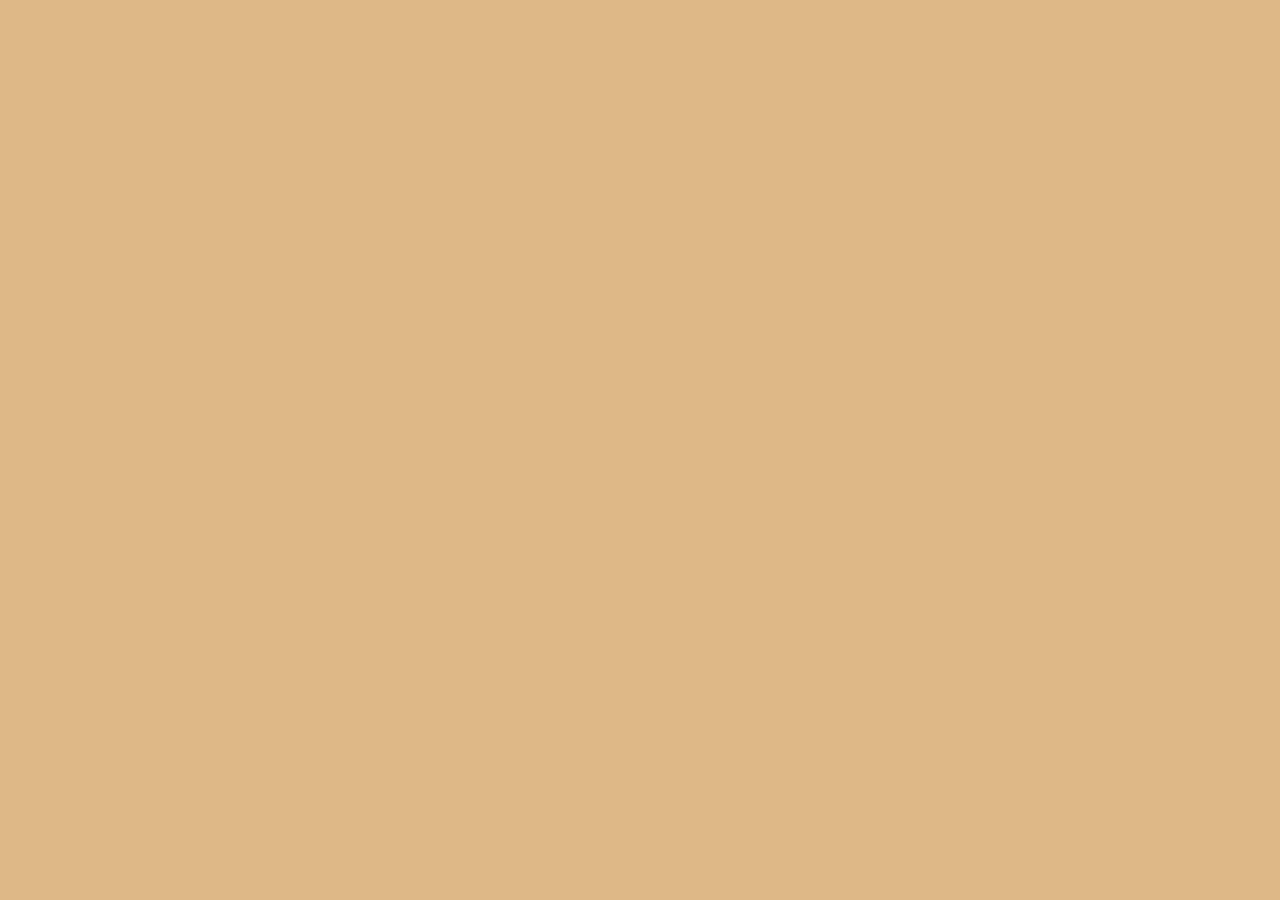
==== CSS-Mysite/index.html @ 991d7bc8 "CSs" ====
<!DOCTYPE html>
<html lang="en">
<head>
    <meta charset="UTF-8">
    <meta name="viewport" content="width=device-width, initial-scale=1.0">
    <link rel="stylesheet" href="css/styles.css">
    <title>Document</title>
</head>
<body>
    
</body>
</html>
---- CSS-Mysite/css/styles.css ----
body {
  background-color: burlywood;
  font-family: Arial, sans-serif;
}
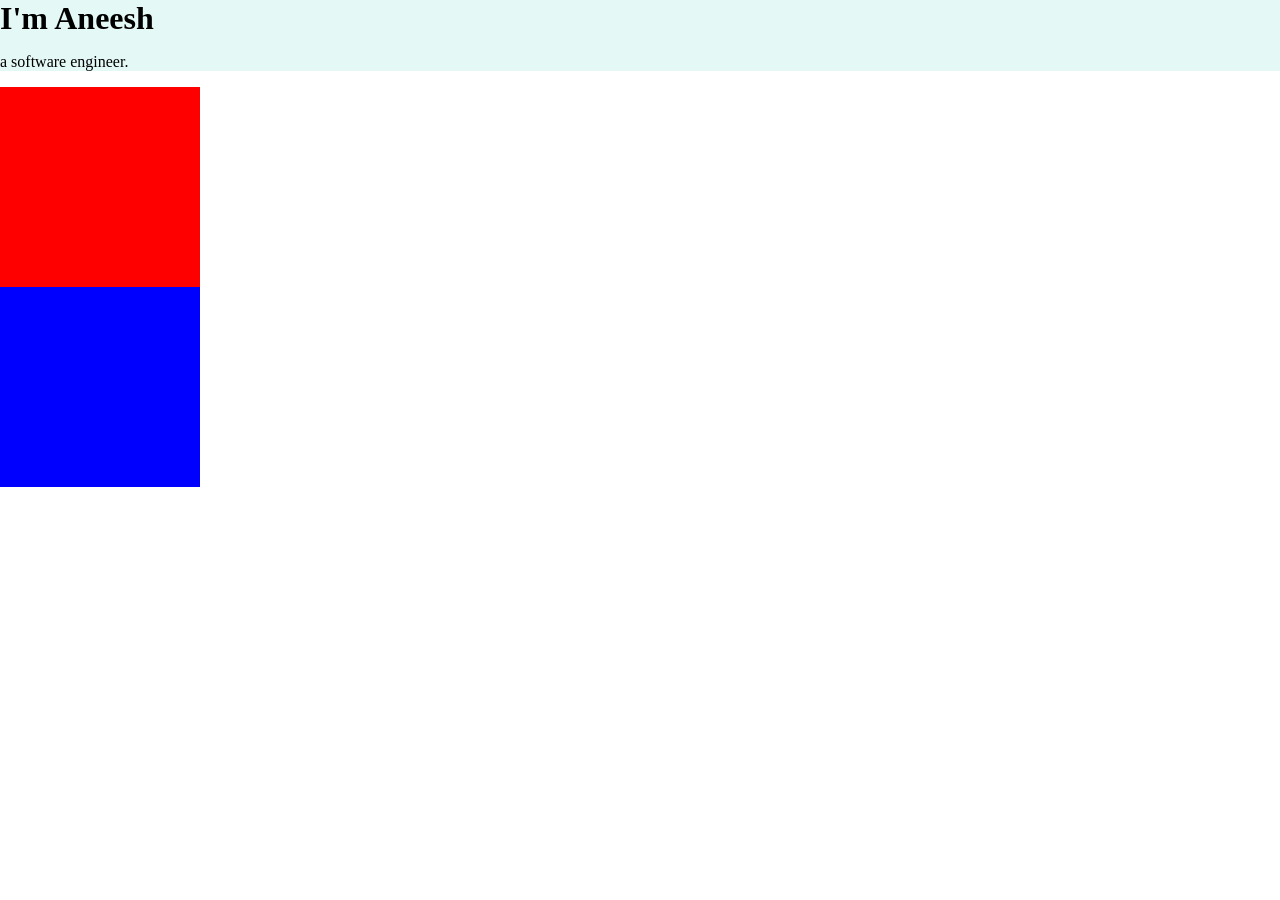
==== commit 479b1e79: "margin-border-padding" ====
--- a/CSS-Mysite/index.html
+++ b/CSS-Mysite/index.html
@@ -1,12 +1,18 @@
-<!DOCTYPE html>
+<!doctype html>
 <html lang="en">
-<head>
-    <meta charset="UTF-8">
-    <meta name="viewport" content="width=device-width, initial-scale=1.0">
-    <link rel="stylesheet" href="css/styles.css">
-    <title>Document</title>
-</head>
-<body>
-    
-</body>
-</html>+  <head>
+    <meta charset="UTF-8" />
+    <meta name="viewport" content="width=device-width, initial-scale=1.0" />
+    <link rel="stylesheet" href="css/styles.css" />
+    <link rel="icon" href="favicon.ico" />
+    <title>Aneesh</title>
+  </head>
+  <body>
+    <div class="top-container">
+      <h1>I'm Aneesh</h1>
+      <p>a software engineer.</p>
+    </div>
+   <div class="middle-container"></div>
+   <div class="bottom-container"></div>
+  </body>
+</html>
--- a/CSS-Mysite/css/styles.css
+++ b/CSS-Mysite/css/styles.css
@@ -1,4 +1,25 @@
 body {
-  background-color: burlywood;
-  font-family: Arial, sans-serif;
+  margin: 0;
 }
+h1 {
+  margin: 0;
+}
+div {
+  background-color: #6fe6fc;
+}
+
+.top-container {
+  background-color: #e4f9f5;
+}
+
+.middle-container {
+  background-color: red;
+  width: 200px;
+  height: 200px;
+}
+
+.bottom-container {
+  background-color: blue;
+  width: 200px;
+  height: 200px;
+}
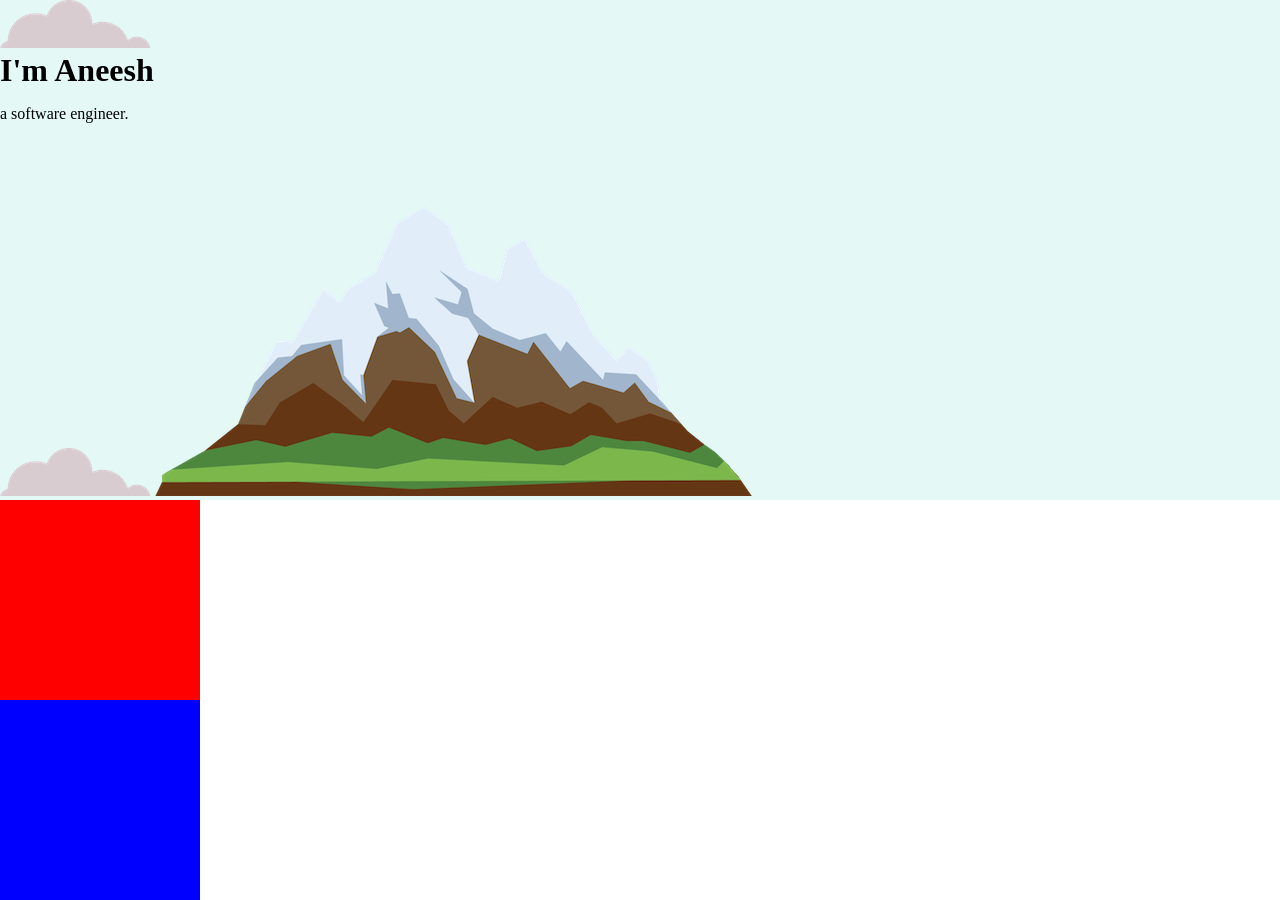
==== commit 77b1451e: "adding images to my website" ====
--- a/CSS-Mysite/index.html
+++ b/CSS-Mysite/index.html
@@ -9,10 +9,13 @@
   </head>
   <body>
     <div class="top-container">
+      <img src="images/cloud.png" alt="cloud-img" />
       <h1>I'm Aneesh</h1>
       <p>a software engineer.</p>
+      <img src="images/cloud.png" alt="cloud-img" />
+      <img src="images/mountain.png" alt="mountain-img" />
     </div>
-   <div class="middle-container"></div>
-   <div class="bottom-container"></div>
+    <div class="middle-container"></div>
+    <div class="bottom-container"></div>
   </body>
 </html>
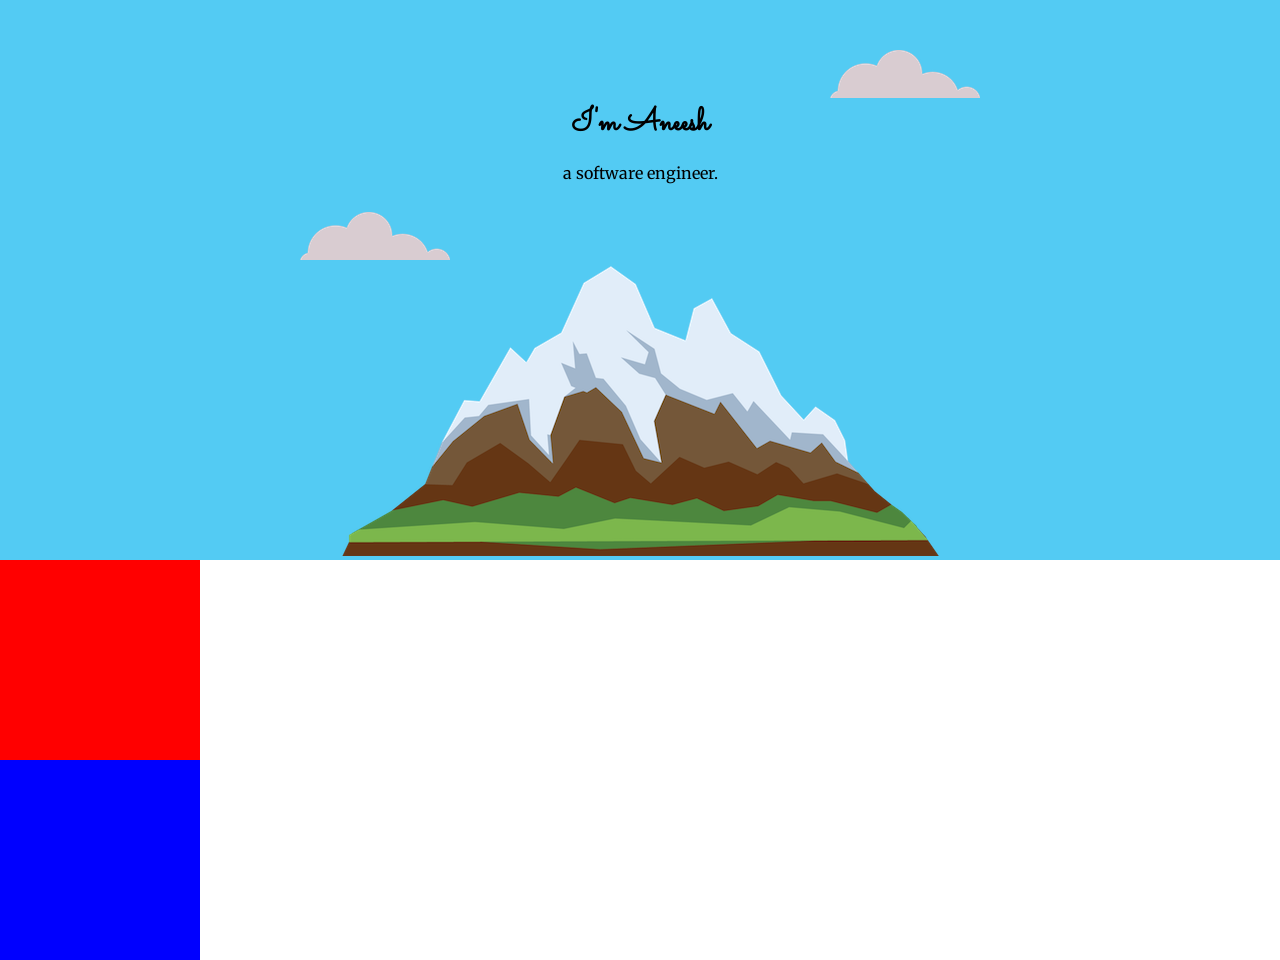
==== commit 6adaa107: "adding google fonts" ====
--- a/CSS-Mysite/index.html
+++ b/CSS-Mysite/index.html
@@ -5,14 +5,20 @@
     <meta name="viewport" content="width=device-width, initial-scale=1.0" />
     <link rel="stylesheet" href="css/styles.css" />
     <link rel="icon" href="favicon.ico" />
+    <link rel="preconnect" href="https://fonts.googleapis.com" />
+    <link rel="preconnect" href="https://fonts.gstatic.com" crossorigin />
+    <link
+      href="https://fonts.googleapis.com/css2?family=Merriweather:ital,opsz,wght@0,18..144,300..900;1,18..144,300..900&family=Montserrat:ital,wght@0,100..900;1,100..900&family=Sacramento&display=swap"
+      rel="stylesheet"
+    />
     <title>Aneesh</title>
   </head>
   <body>
     <div class="top-container">
-      <img src="images/cloud.png" alt="cloud-img" />
+      <img class="top-cloud" src="images/cloud.png" alt="cloud-img" />
       <h1>I'm Aneesh</h1>
       <p>a software engineer.</p>
-      <img src="images/cloud.png" alt="cloud-img" />
+      <img class="bottom-cloud" src="images/cloud.png" alt="cloud-img" />
       <img src="images/mountain.png" alt="mountain-img" />
     </div>
     <div class="middle-container"></div>
--- a/CSS-Mysite/css/styles.css
+++ b/CSS-Mysite/css/styles.css
@@ -1,15 +1,28 @@
 body {
   margin: 0;
+  text-align: center;
+  font-family: "Merriweather", serif;
 }
 h1 {
   margin: 0;
+  font-family: "Sacramento", cursive;
+}
+
+h2 {
+  font-family: "Montserrat", sans-serif;
+}
+
+h3 {
+  font-family: "Montserrat", sans-serif;
 }
 div {
-  background-color: #6fe6fc;
+  background-color: white;
 }
 
 .top-container {
-  background-color: #e4f9f5;
+  background-color: #53cbf3;
+  position: relative;
+  padding-top: 100px;
 }
 
 .middle-container {
@@ -23,3 +36,14 @@
   width: 200px;
   height: 200px;
 }
+
+.top-cloud {
+  position: absolute;
+  right: 300px;
+  top: 50px;
+}
+.bottom-cloud {
+  position: absolute;
+  left: 300px;
+  bottom: 300px;
+}
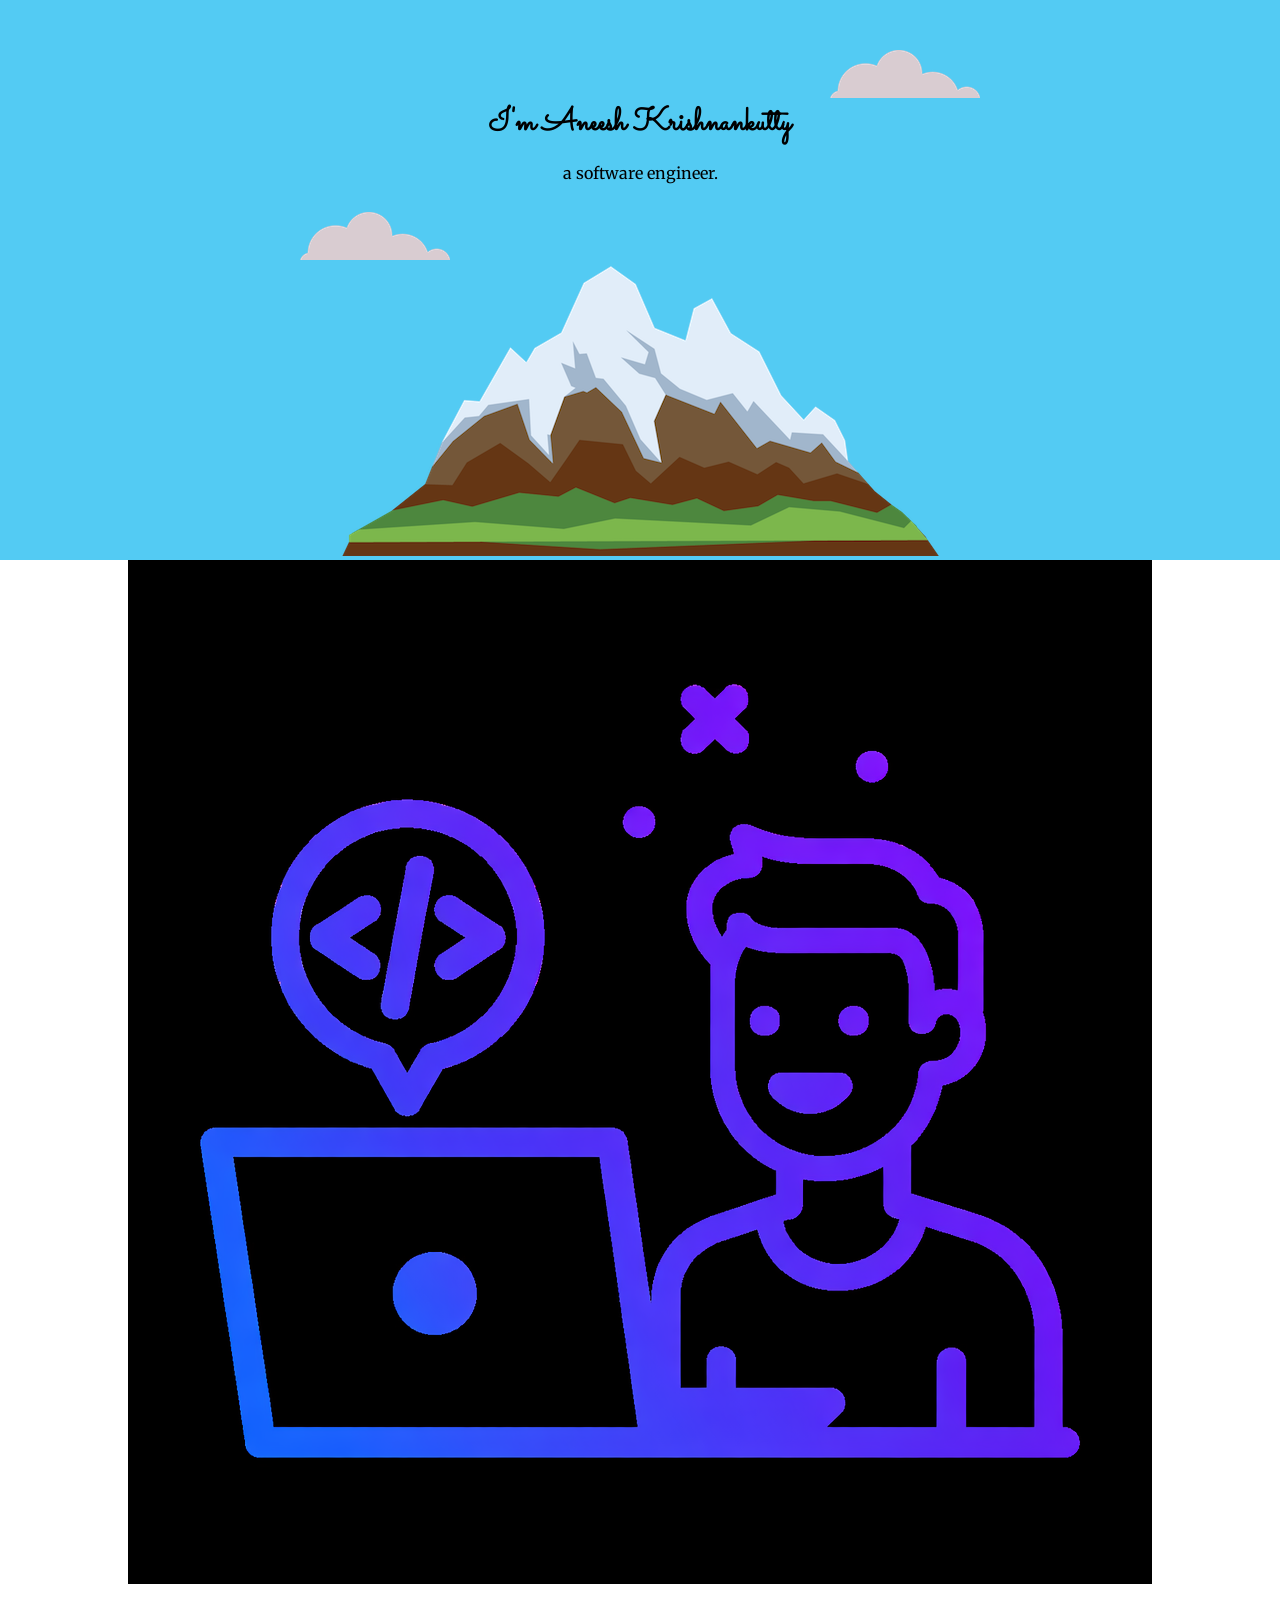
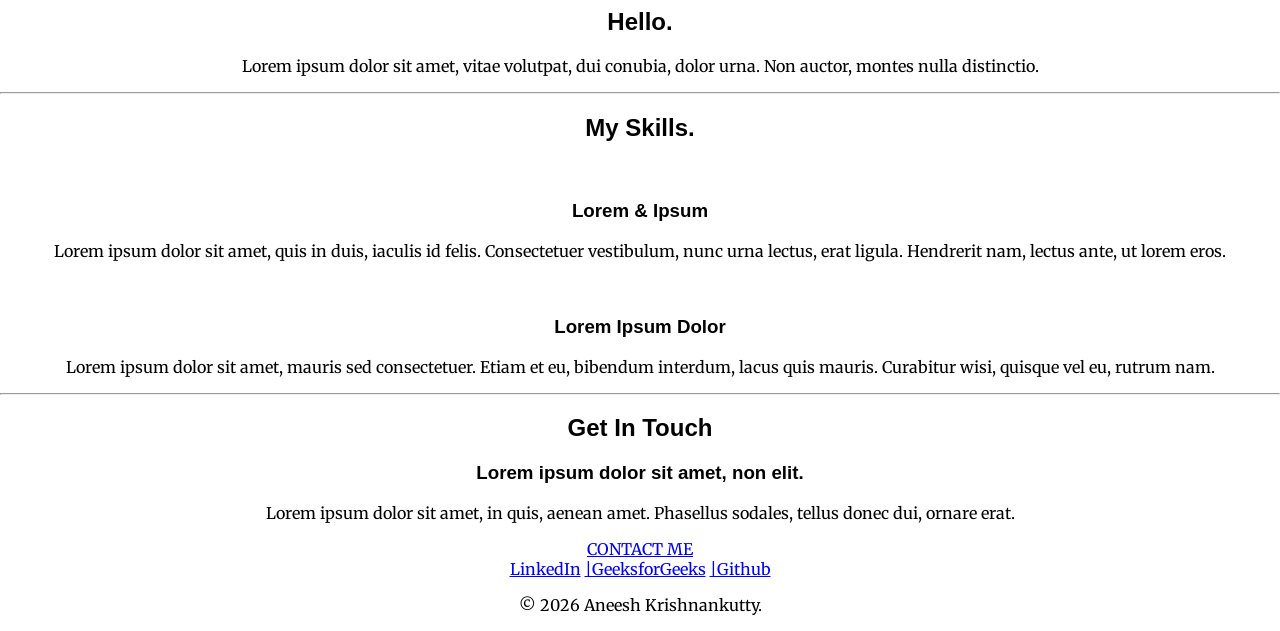
==== commit 603396f0: "added images" ====
--- a/CSS-Mysite/index.html
+++ b/CSS-Mysite/index.html
@@ -16,12 +16,69 @@
   <body>
     <div class="top-container">
       <img class="top-cloud" src="images/cloud.png" alt="cloud-img" />
-      <h1>I'm Aneesh</h1>
+      <h1>I'm Aneesh Krishnankutty</h1>
       <p>a software engineer.</p>
       <img class="bottom-cloud" src="images/cloud.png" alt="cloud-img" />
       <img src="images/mountain.png" alt="mountain-img" />
     </div>
-    <div class="middle-container"></div>
-    <div class="bottom-container"></div>
+    <div class="middle-container">
+      <div class="profile">
+        <img src="images/male.png" alt="Aneesh Krishnankutty" />
+        <h2>Hello.</h2>
+        <p>
+          Lorem ipsum dolor sit amet, vitae volutpat, dui conubia, dolor urna.
+          Non auctor, montes nulla distinctio.
+        </p>
+      </div>
+      <hr />
+      <div class="skills">
+        <h2>My Skills.</h2>
+        <div class="skill-row">
+          <img class="" src="" alt="" />
+          <h3>Lorem & Ipsum</h3>
+          <p>
+            Lorem ipsum dolor sit amet, quis in duis, iaculis id felis.
+            Consectetuer vestibulum, nunc urna lectus, erat ligula. Hendrerit
+            nam, lectus ante, ut lorem eros.
+          </p>
+        </div>
+        <div class="skill-row">
+          <img class="" src="" alt="" />
+          <h3>Lorem Ipsum Dolor</h3>
+          <p>
+            Lorem ipsum dolor sit amet, mauris sed consectetuer. Etiam et eu,
+            bibendum interdum, lacus quis mauris. Curabitur wisi, quisque vel
+            eu, rutrum nam.
+          </p>
+        </div>
+      </div>
+      <hr />
+      <div class="contact-me">
+        <h2>Get In Touch</h2>
+        <h3>Lorem ipsum dolor sit amet, non elit.</h3>
+        <p>
+          Lorem ipsum dolor sit amet, in quis, aenean amet. Phasellus sodales,
+          tellus donec dui, ornare erat.
+        </p>
+        <a class="btn" href="mailto:aneesh.krishnankutty@outlook.com"
+          >CONTACT ME</a
+        >
+      </div>
+    </div>
+
+    <div class="bottom-container">
+      <a
+        class="footer-link"
+        href="https://www.linkedin.com/in/aneesh-k-software-engineer/"
+        >LinkedIn</a
+      >
+      <a
+        class="footer-link"
+        href="https://www.geeksforgeeks.org/profile/mralienvro"
+        >|GeeksforGeeks</a
+      >
+      <a class="footer-link" href="https://github.com/aneeshk888">|Github</a>
+      <p>© 2026 Aneesh Krishnankutty.</p>
+    </div>
   </body>
 </html>
--- a/CSS-Mysite/css/styles.css
+++ b/CSS-Mysite/css/styles.css
@@ -26,15 +26,9 @@
 }
 
 .middle-container {
-  background-color: red;
-  width: 200px;
-  height: 200px;
 }
 
 .bottom-container {
-  background-color: blue;
-  width: 200px;
-  height: 200px;
 }
 
 .top-cloud {
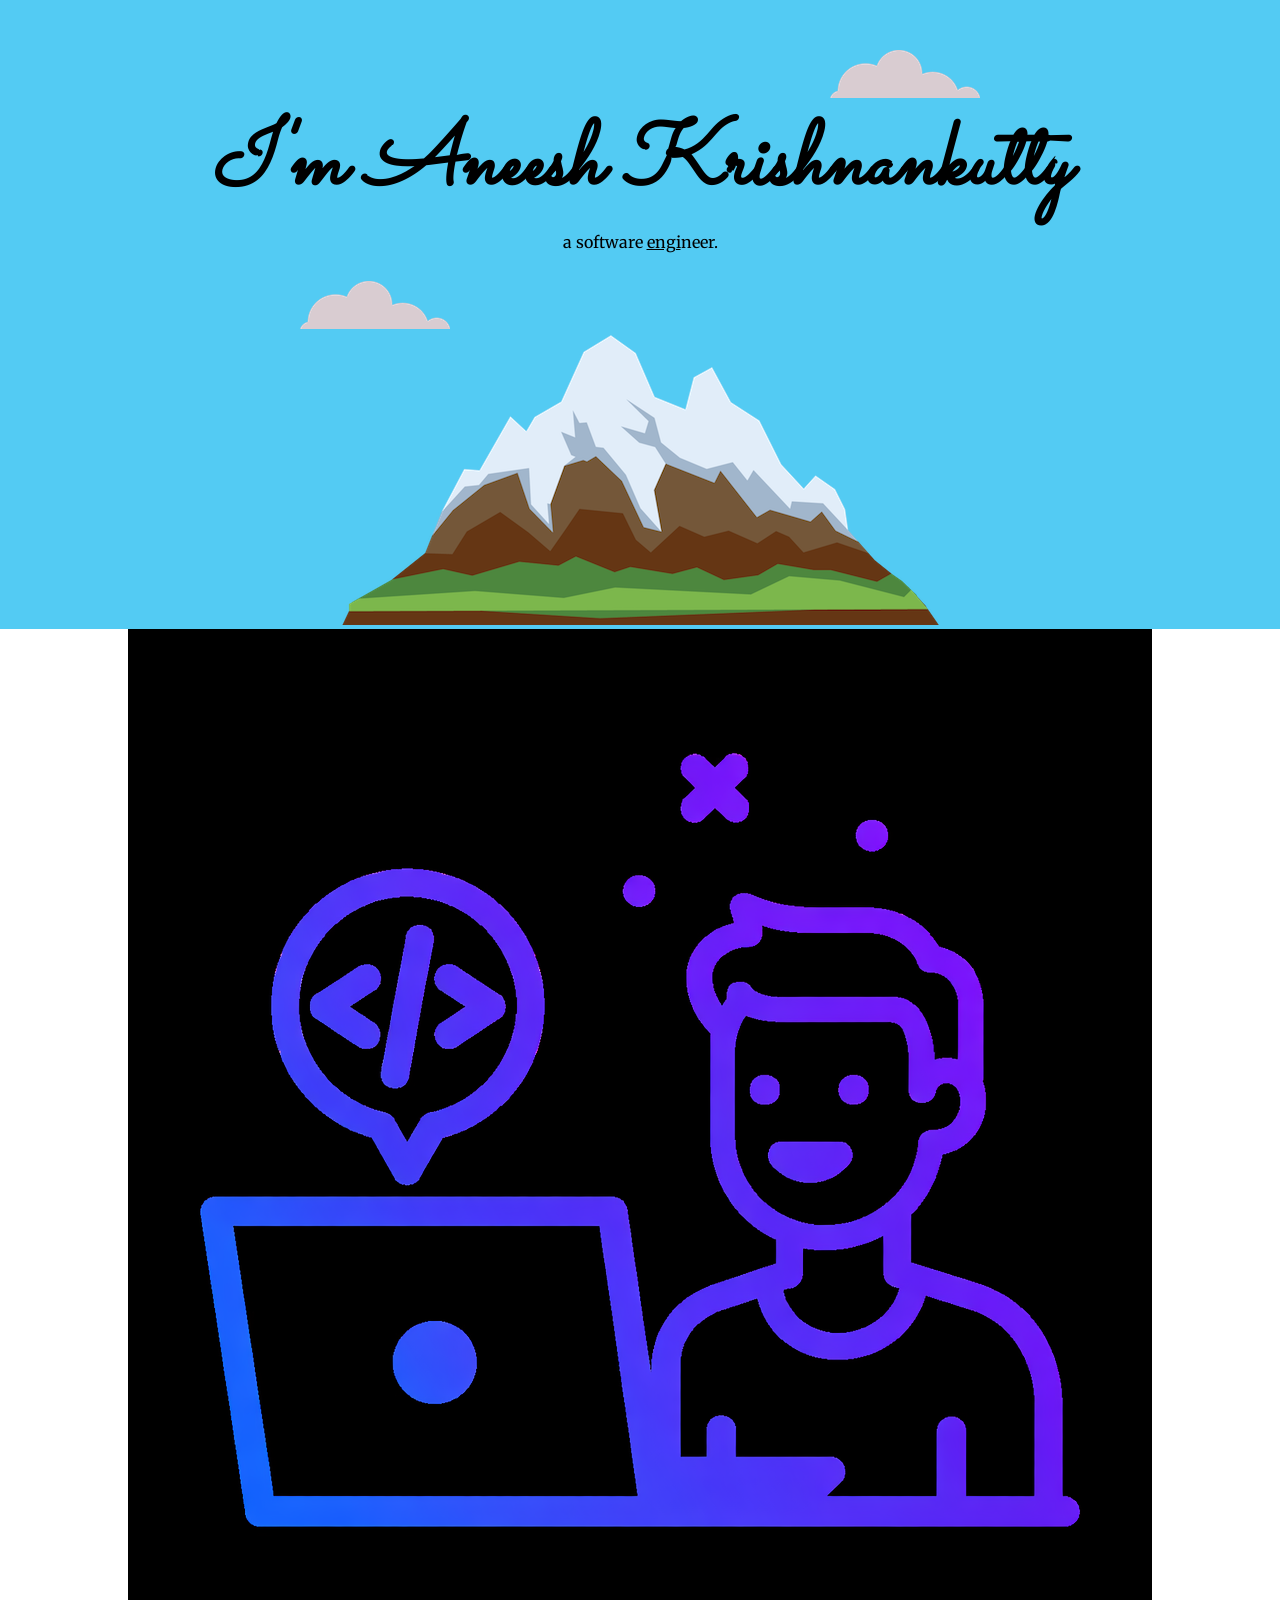
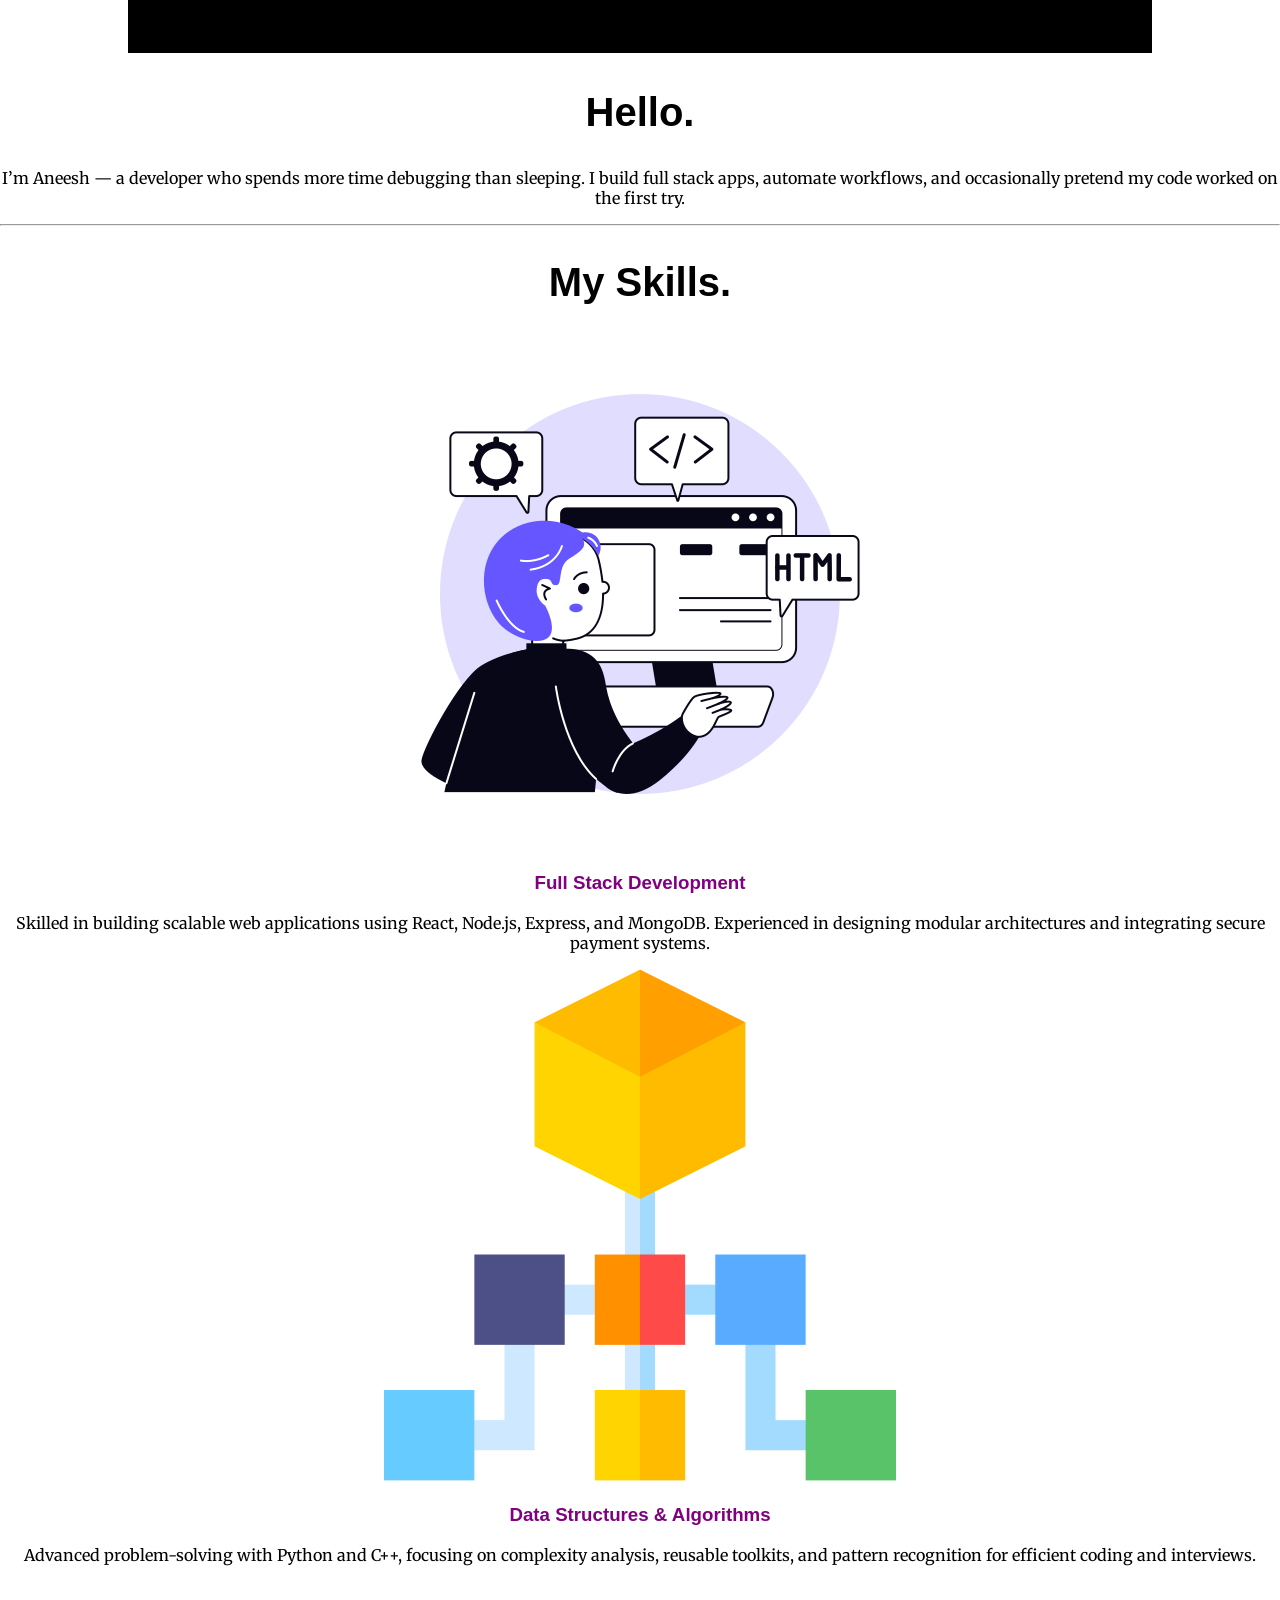
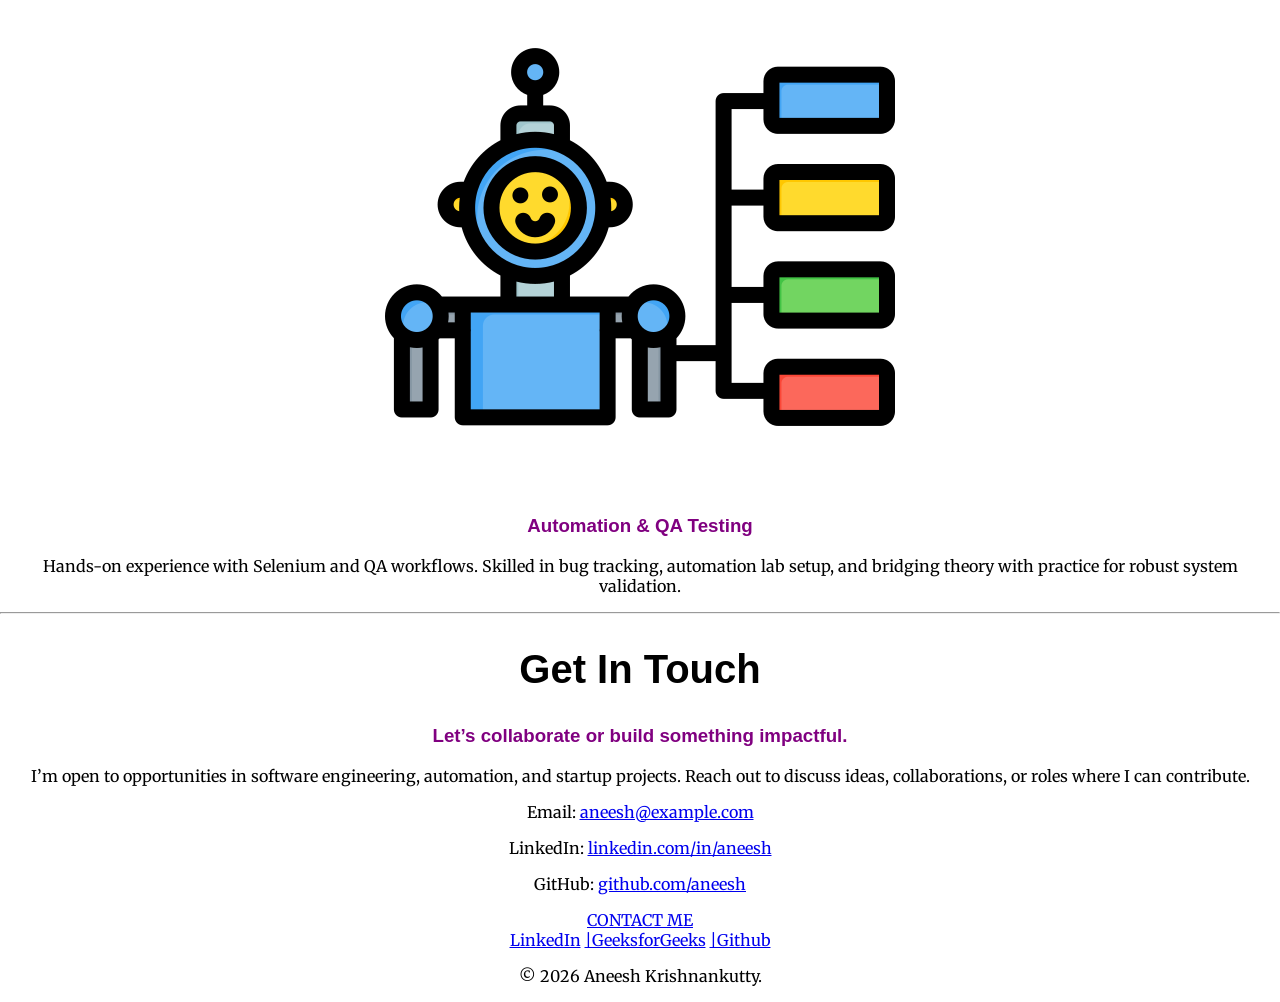
==== commit 07de9a43: "colors" ====
--- a/CSS-Mysite/index.html
+++ b/CSS-Mysite/index.html
@@ -16,8 +16,8 @@
   <body>
     <div class="top-container">
       <img class="top-cloud" src="images/cloud.png" alt="cloud-img" />
-      <h1>I'm Aneesh Krishnankutty</h1>
-      <p>a software engineer.</p>
+      <h1><em>I'm Aneesh Krishnankutty</em></h1>
+      <span>a software <span style="text-decoration: underline;">engi</span>neer.</p>
       <img class="bottom-cloud" src="images/cloud.png" alt="cloud-img" />
       <img src="images/mountain.png" alt="mountain-img" />
     </div>
@@ -26,40 +26,52 @@
         <img src="images/male.png" alt="Aneesh Krishnankutty" />
         <h2>Hello.</h2>
         <p>
-          Lorem ipsum dolor sit amet, vitae volutpat, dui conubia, dolor urna.
-          Non auctor, montes nulla distinctio.
+         I’m Aneesh — a developer who spends more time debugging than sleeping. 
+    I build full stack apps, automate workflows, and occasionally pretend 
+    my code worked on the first try.
         </p>
       </div>
       <hr />
       <div class="skills">
-        <h2>My Skills.</h2>
-        <div class="skill-row">
-          <img class="" src="" alt="" />
-          <h3>Lorem & Ipsum</h3>
-          <p>
-            Lorem ipsum dolor sit amet, quis in duis, iaculis id felis.
-            Consectetuer vestibulum, nunc urna lectus, erat ligula. Hendrerit
-            nam, lectus ante, ut lorem eros.
-          </p>
-        </div>
-        <div class="skill-row">
-          <img class="" src="" alt="" />
-          <h3>Lorem Ipsum Dolor</h3>
-          <p>
-            Lorem ipsum dolor sit amet, mauris sed consectetuer. Etiam et eu,
-            bibendum interdum, lacus quis mauris. Curabitur wisi, quisque vel
-            eu, rutrum nam.
-          </p>
-        </div>
-      </div>
-      <hr />
-      <div class="contact-me">
-        <h2>Get In Touch</h2>
-        <h3>Lorem ipsum dolor sit amet, non elit.</h3>
-        <p>
-          Lorem ipsum dolor sit amet, in quis, aenean amet. Phasellus sodales,
-          tellus donec dui, ornare erat.
-        </p>
+  <h2>My Skills.</h2>
+  <div class="skill-row">
+    <img class="" src="images/coding.png" alt="Full Stack Development" />
+    <h3>Full Stack Development</h3>
+    <p>
+      Skilled in building scalable web applications using React, Node.js, Express, and MongoDB.
+      Experienced in designing modular architectures and integrating secure payment systems.
+    </p>
+  </div>
+  <div class="skill-row">
+    <img class="" src="images/hierarchical.png" alt="Data Structures & Algorithms" />
+    <h3>Data Structures & Algorithms</h3>
+    <p>
+      Advanced problem-solving with Python and C++, focusing on complexity analysis, reusable toolkits,
+      and pattern recognition for efficient coding and interviews.
+    </p>
+  </div>
+  <div class="skill-row">
+    <img class="" src="images/productivity.png" alt="Automation Testing" />
+    <h3>Automation & QA Testing</h3>
+    <p>
+      Hands-on experience with Selenium and QA workflows. Skilled in bug tracking, automation lab setup,
+      and bridging theory with practice for robust system validation.
+    </p>
+  </div>
+</div>
+<hr />
+<div class="contact-me">
+  <h2>Get In Touch</h2>
+  <h3>Let’s collaborate or build something impactful.</h3>
+  <p>
+    I’m open to opportunities in software engineering, automation, and startup projects. 
+    Reach out to discuss ideas, collaborations, or roles where I can contribute.
+  </p>
+  <p>Email: <a href="mailto:aneesh@example.com">aneesh@example.com</a></p>
+  <p>LinkedIn: <a href="https://linkedin.com/in/aneesh">linkedin.com/in/aneesh</a></p>
+  <p>GitHub: <a href="https://github.com/aneesh">github.com/aneesh</a></p>
+</div>
+
         <a class="btn" href="mailto:aneesh.krishnankutty@outlook.com"
           >CONTACT ME</a
         >
--- a/CSS-Mysite/css/styles.css
+++ b/CSS-Mysite/css/styles.css
@@ -6,14 +6,20 @@
 h1 {
   margin: 0;
   font-family: "Sacramento", cursive;
+  font-size: 5.625em;
+  
+  color: black;
 }
 
 h2 {
   font-family: "Montserrat", sans-serif;
+  font-size: 2.5rem;
+  color: black;
 }
 
 h3 {
   font-family: "Montserrat", sans-serif;
+  color: purple;
 }
 div {
   background-color: white;
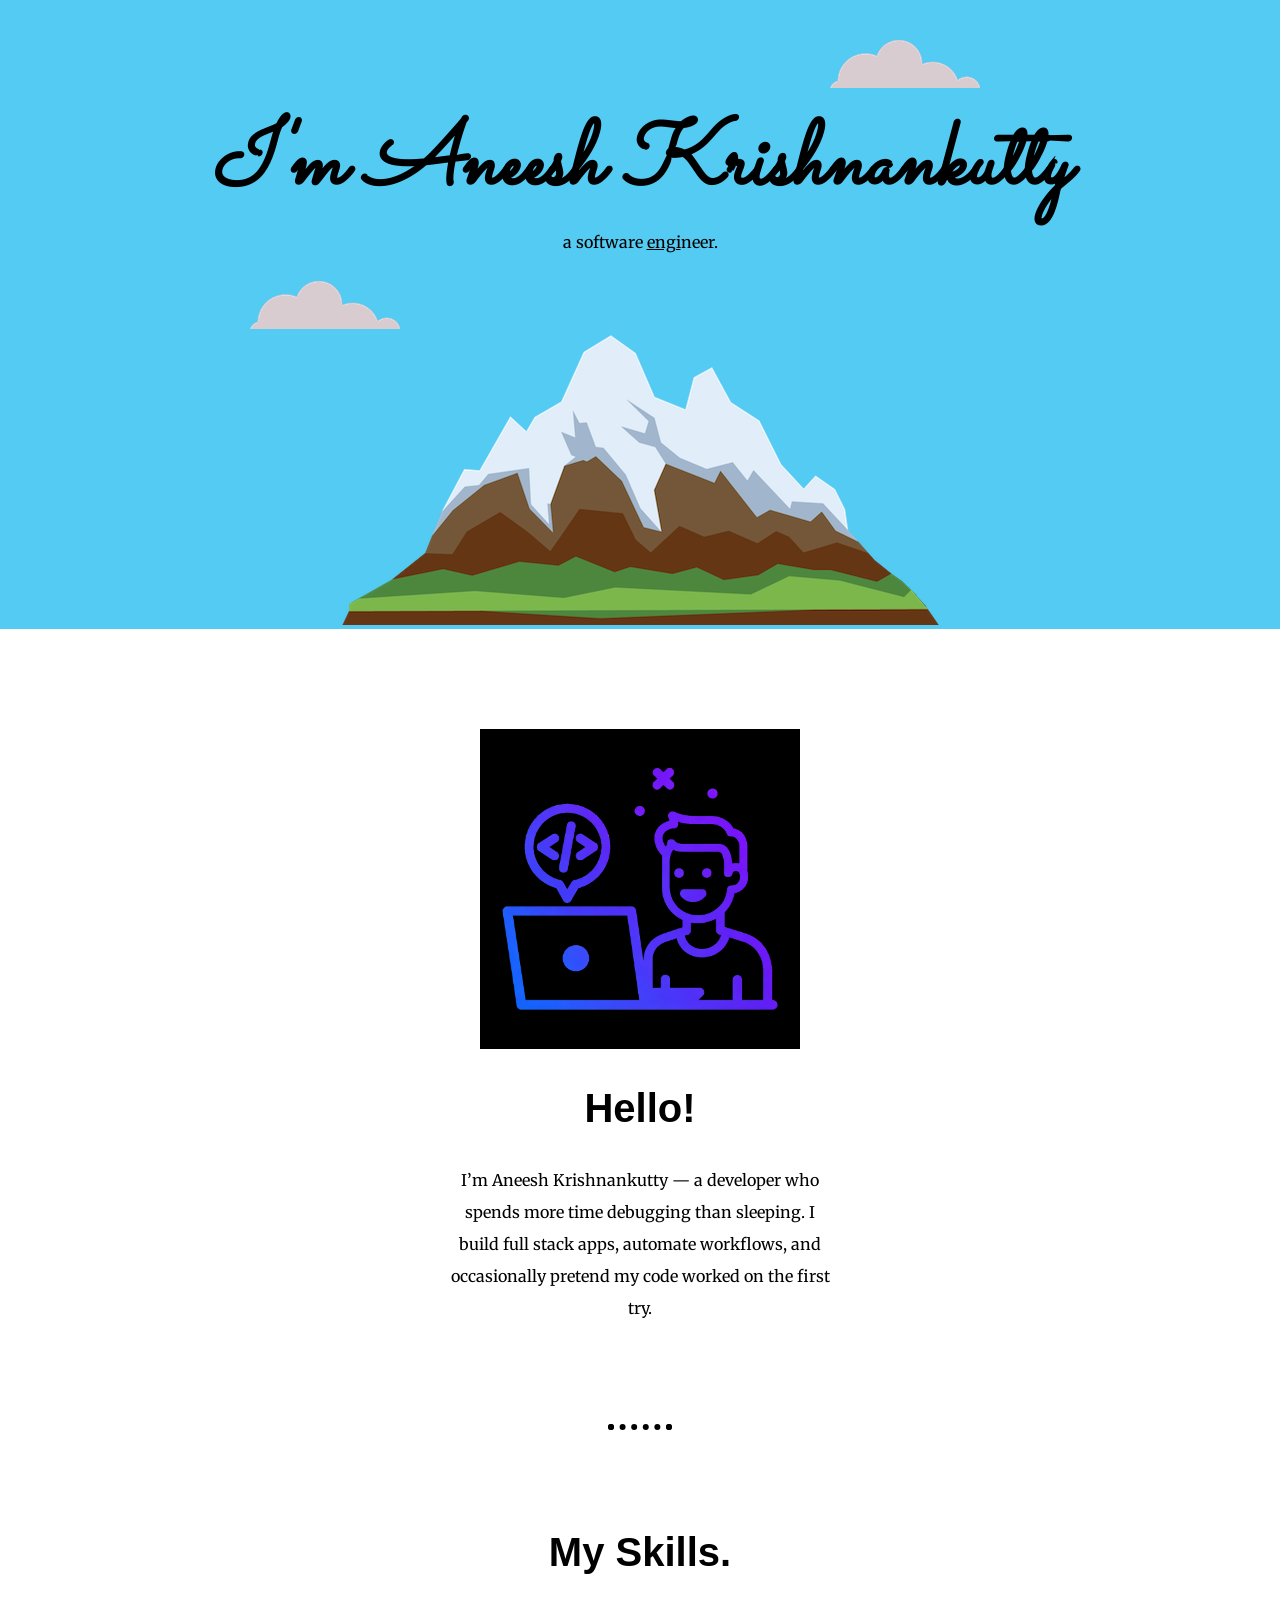
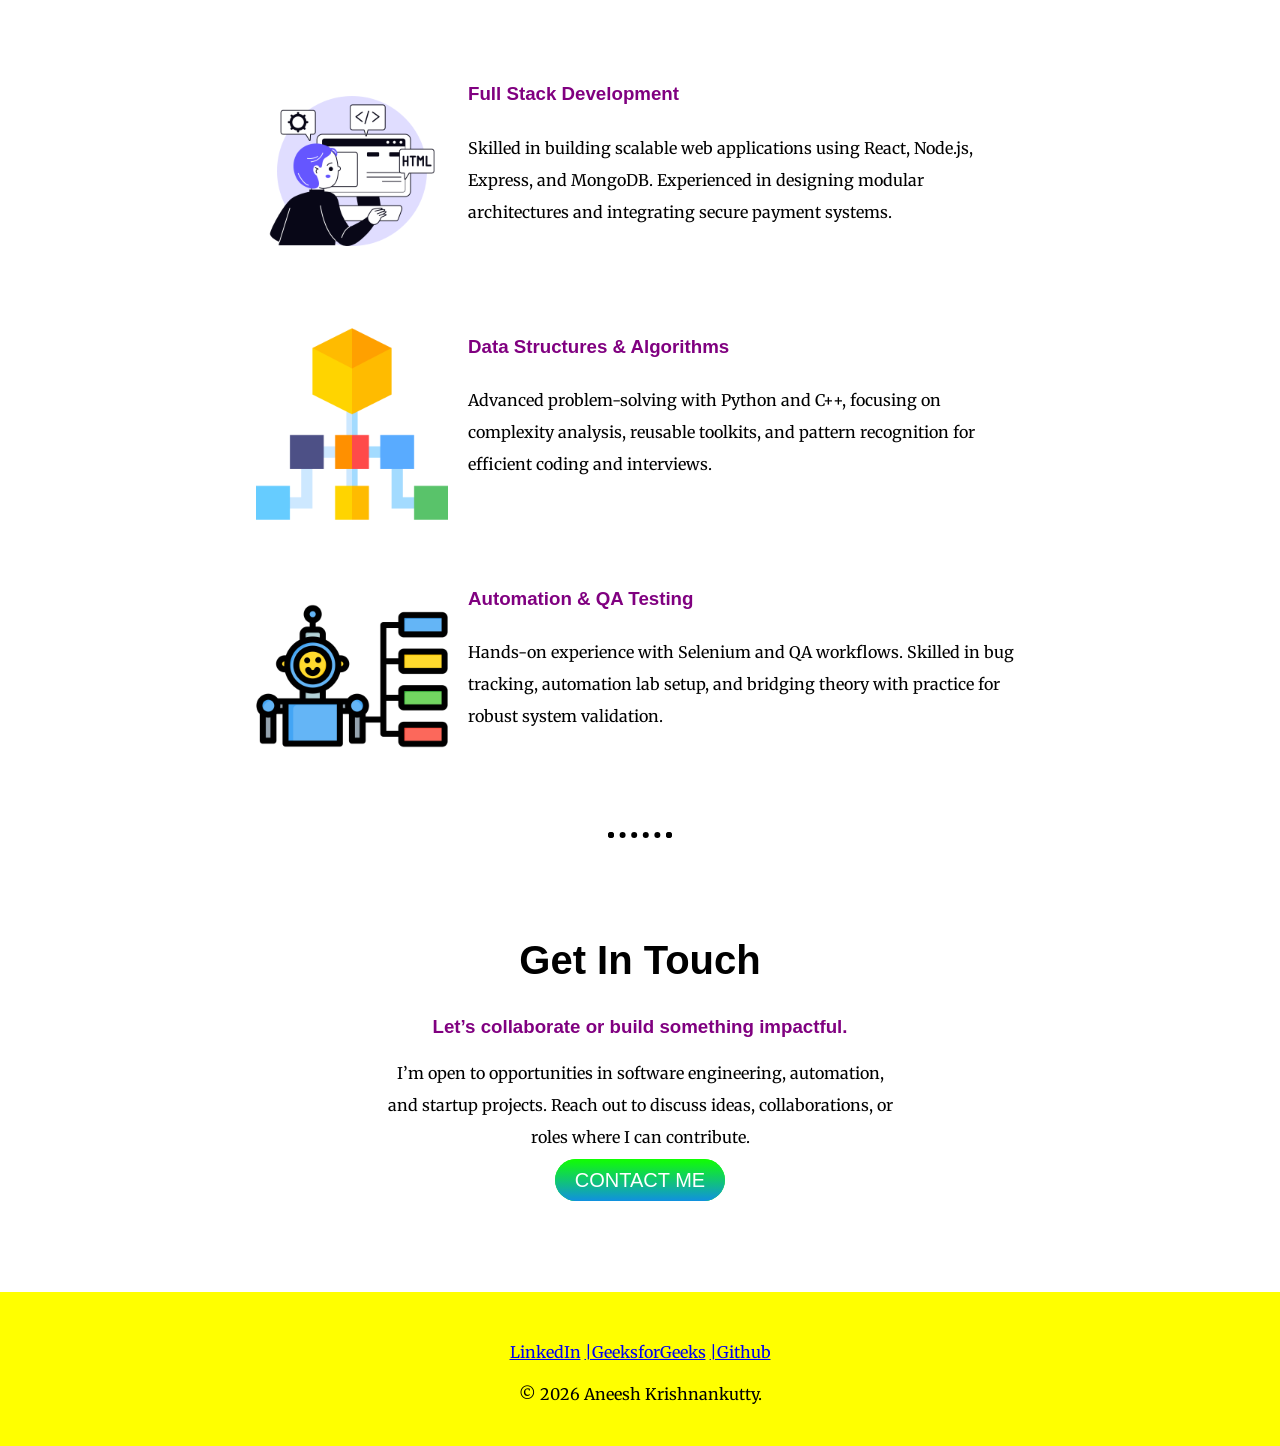
==== commit f229fb6a: "Done for the day" ====
--- a/CSS-Mysite/index.html
+++ b/CSS-Mysite/index.html
@@ -23,10 +23,10 @@
     </div>
     <div class="middle-container">
       <div class="profile">
-        <img src="images/male.png" alt="Aneesh Krishnankutty" />
-        <h2>Hello.</h2>
-        <p>
-         I’m Aneesh — a developer who spends more time debugging than sleeping. 
+        <img class="profile-image" src="images/male.png" alt="Aneesh Krishnankutty" />
+        <h2>Hello!</h2>
+        <p class="intro">
+         I’m Aneesh Krishnankutty — a developer who spends more time debugging than sleeping. 
     I build full stack apps, automate workflows, and occasionally pretend 
     my code worked on the first try.
         </p>
@@ -35,7 +35,7 @@
       <div class="skills">
   <h2>My Skills.</h2>
   <div class="skill-row">
-    <img class="" src="images/coding.png" alt="Full Stack Development" />
+    <img class="fs-image" src="images/coding.png" alt="Full Stack Development" />
     <h3>Full Stack Development</h3>
     <p>
       Skilled in building scalable web applications using React, Node.js, Express, and MongoDB.
@@ -43,7 +43,7 @@
     </p>
   </div>
   <div class="skill-row">
-    <img class="" src="images/hierarchical.png" alt="Data Structures & Algorithms" />
+    <img class="dsa-image" src="images/hierarchical.png" alt="Data Structures & Algorithms" />
     <h3>Data Structures & Algorithms</h3>
     <p>
       Advanced problem-solving with Python and C++, focusing on complexity analysis, reusable toolkits,
@@ -51,7 +51,7 @@
     </p>
   </div>
   <div class="skill-row">
-    <img class="" src="images/productivity.png" alt="Automation Testing" />
+    <img class="qa-image" src="images/productivity.png" alt="Automation Testing" />
     <h3>Automation & QA Testing</h3>
     <p>
       Hands-on experience with Selenium and QA workflows. Skilled in bug tracking, automation lab setup,
@@ -67,15 +67,8 @@
     I’m open to opportunities in software engineering, automation, and startup projects. 
     Reach out to discuss ideas, collaborations, or roles where I can contribute.
   </p>
-  <p>Email: <a href="mailto:aneesh@example.com">aneesh@example.com</a></p>
-  <p>LinkedIn: <a href="https://linkedin.com/in/aneesh">linkedin.com/in/aneesh</a></p>
-  <p>GitHub: <a href="https://github.com/aneesh">github.com/aneesh</a></p>
-</div>
-
-        <a class="btn" href="mailto:aneesh.krishnankutty@outlook.com"
-          >CONTACT ME</a
-        >
-      </div>
+<a class="btn" href="mailto:aneesh.krishnankutty@outlook.com">CONTACT ME</a>
+      </div>  
     </div>
 
     <div class="bottom-container">
--- a/CSS-Mysite/css/styles.css
+++ b/CSS-Mysite/css/styles.css
@@ -7,7 +7,7 @@
   margin: 0;
   font-family: "Sacramento", cursive;
   font-size: 5.625em;
-  
+
   color: black;
 }
 
@@ -32,18 +32,88 @@
 }
 
 .middle-container {
+  margin: 100px 0;
 }
 
 .bottom-container {
+  background-color: yellow;
+  padding: 50px 0 20px;
 }
 
 .top-cloud {
   position: absolute;
   right: 300px;
-  top: 50px;
+  top: 40px;
 }
 .bottom-cloud {
   position: absolute;
-  left: 300px;
+  left: 250px;
   bottom: 300px;
 }
+
+.skill-row {
+  width: 60%;
+  margin: 100px auto 100px auto;
+  text-align: left;
+  line-height: 2;
+}
+
+.profile-image {
+  width: 25%;
+}
+
+.fs-image,
+.dsa-image,
+.qa-image {
+  width: 25%;
+  float: left;
+  margin-right: 20px;
+}
+
+.intro {
+  margin: auto;
+  width: 30%;
+}
+
+p {
+  line-height: 2;
+}
+
+hr {
+  border: dotted 6px black;
+  border-bottom: none;
+  width: 4%;
+  margin: 100px auto;
+}
+
+.contact-me {
+  width: 40%;
+  margin: 40px auto 60px;
+}
+
+.btn {
+  background: #11ff00;
+  background-image: -webkit-linear-gradient(top, #11ff00, #1090e0);
+  background-image: -moz-linear-gradient(top, #11ff00, #1090e0);
+  background-image: -ms-linear-gradient(top, #11ff00, #1090e0);
+  background-image: -o-linear-gradient(top, #11ff00, #1090e0);
+  background-image: linear-gradient(to bottom, #11ff00, #1090e0);
+  -webkit-border-radius: 30;
+  -moz-border-radius: 30;
+  border-radius: 30px;
+  font-family: "Montserrat", sans-serif;
+  color: #ffffff;
+  font-size: 20px;
+  padding: 10px 20px 10px 20px;
+  text-decoration: none;
+}
+
+.btn:hover {
+  background: #a300fa;
+  background-image: -webkit-linear-gradient(top, #a300fa, #fcd200);
+  background-image: -moz-linear-gradient(top, #a300fa, #fcd200);
+  background-image: -ms-linear-gradient(top, #a300fa, #fcd200);
+  background-image: -o-linear-gradient(top, #a300fa, #fcd200);
+  background-image: linear-gradient(to bottom, #a300fa, #fcd200);
+  text-decoration: none;
+}
